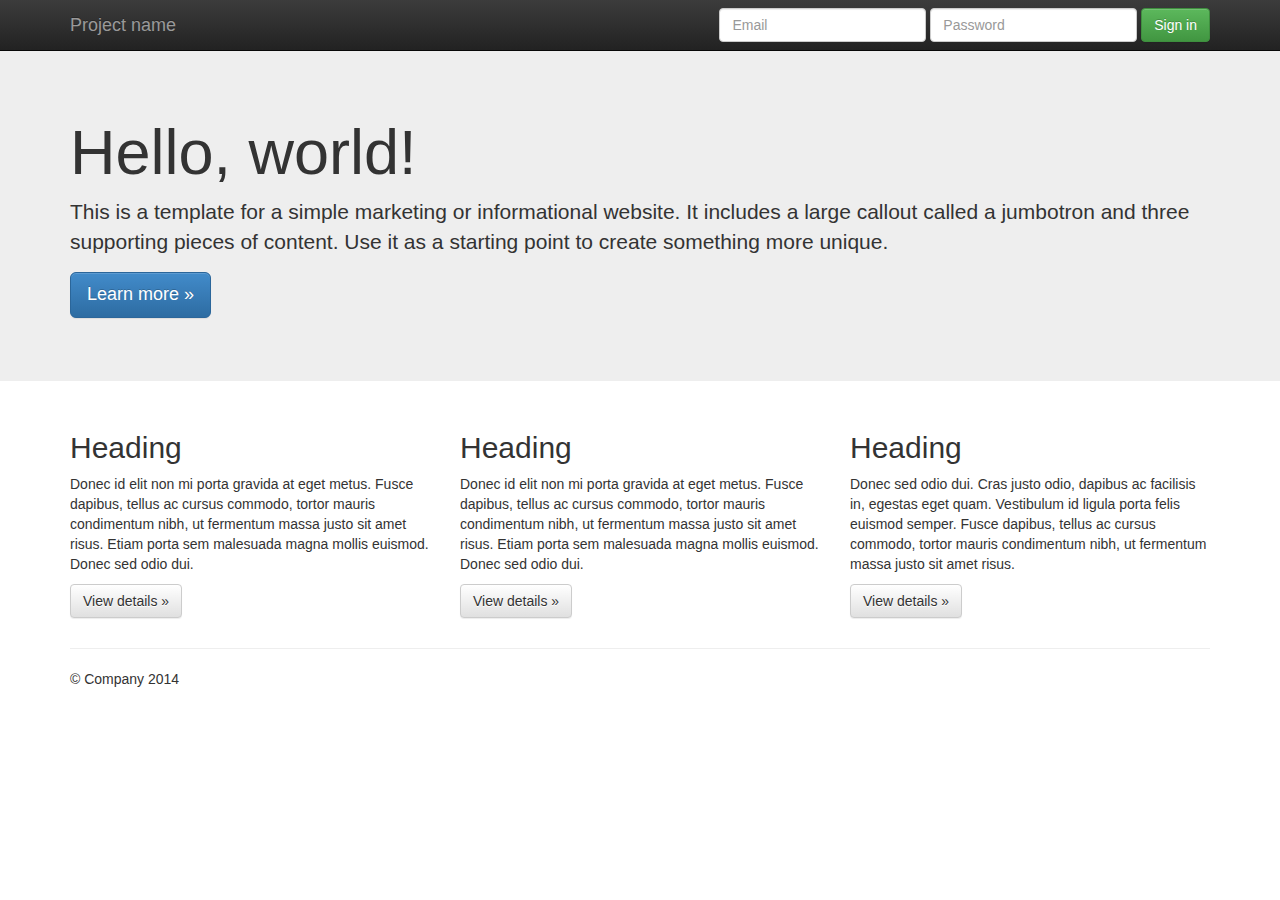
==== index.html @ 672695da "First commit, HTML5 boilerplate to start off." ====
<!DOCTYPE html>
<!--[if lt IE 7]>      <html class="no-js lt-ie9 lt-ie8 lt-ie7"> <![endif]-->
<!--[if IE 7]>         <html class="no-js lt-ie9 lt-ie8"> <![endif]-->
<!--[if IE 8]>         <html class="no-js lt-ie9"> <![endif]-->
<!--[if gt IE 8]><!--> <html class="no-js"> <!--<![endif]-->
    <head>
        <meta charset="utf-8">
        <meta http-equiv="X-UA-Compatible" content="IE=edge,chrome=1">
        <title></title>
        <meta name="description" content="">
        <meta name="viewport" content="width=device-width, initial-scale=1">

        <link rel="stylesheet" href="css/bootstrap.min.css">
        <style>
            body {
                padding-top: 50px;
                padding-bottom: 20px;
            }
        </style>
        <link rel="stylesheet" href="css/bootstrap-theme.min.css">
        <link rel="stylesheet" href="css/main.css">

        <script src="js/vendor/modernizr-2.6.2-respond-1.1.0.min.js"></script>
    </head>
    <body>
        <!--[if lt IE 7]>
            <p class="browsehappy">You are using an <strong>outdated</strong> browser. Please <a href="http://browsehappy.com/">upgrade your browser</a> to improve your experience.</p>
        <![endif]-->
    <div class="navbar navbar-inverse navbar-fixed-top" role="navigation">
      <div class="container">
        <div class="navbar-header">
          <button type="button" class="navbar-toggle" data-toggle="collapse" data-target=".navbar-collapse">
            <span class="sr-only">Toggle navigation</span>
            <span class="icon-bar"></span>
            <span class="icon-bar"></span>
            <span class="icon-bar"></span>
          </button>
          <a class="navbar-brand" href="#">Project name</a>
        </div>
        <div class="navbar-collapse collapse">
          <form class="navbar-form navbar-right" role="form">
            <div class="form-group">
              <input type="text" placeholder="Email" class="form-control">
            </div>
            <div class="form-group">
              <input type="password" placeholder="Password" class="form-control">
            </div>
            <button type="submit" class="btn btn-success">Sign in</button>
          </form>
        </div><!--/.navbar-collapse -->
      </div>
    </div>

    <!-- Main jumbotron for a primary marketing message or call to action -->
    <div class="jumbotron">
      <div class="container">
        <h1>Hello, world!</h1>
        <p>This is a template for a simple marketing or informational website. It includes a large callout called a jumbotron and three supporting pieces of content. Use it as a starting point to create something more unique.</p>
        <p><a class="btn btn-primary btn-lg" role="button">Learn more &raquo;</a></p>
      </div>
    </div>

    <div class="container">
      <!-- Example row of columns -->
      <div class="row">
        <div class="col-md-4">
          <h2>Heading</h2>
          <p>Donec id elit non mi porta gravida at eget metus. Fusce dapibus, tellus ac cursus commodo, tortor mauris condimentum nibh, ut fermentum massa justo sit amet risus. Etiam porta sem malesuada magna mollis euismod. Donec sed odio dui. </p>
          <p><a class="btn btn-default" href="#" role="button">View details &raquo;</a></p>
        </div>
        <div class="col-md-4">
          <h2>Heading</h2>
          <p>Donec id elit non mi porta gravida at eget metus. Fusce dapibus, tellus ac cursus commodo, tortor mauris condimentum nibh, ut fermentum massa justo sit amet risus. Etiam porta sem malesuada magna mollis euismod. Donec sed odio dui. </p>
          <p><a class="btn btn-default" href="#" role="button">View details &raquo;</a></p>
       </div>
        <div class="col-md-4">
          <h2>Heading</h2>
          <p>Donec sed odio dui. Cras justo odio, dapibus ac facilisis in, egestas eget quam. Vestibulum id ligula porta felis euismod semper. Fusce dapibus, tellus ac cursus commodo, tortor mauris condimentum nibh, ut fermentum massa justo sit amet risus.</p>
          <p><a class="btn btn-default" href="#" role="button">View details &raquo;</a></p>
        </div>
      </div>

      <hr>

      <footer>
        <p>&copy; Company 2014</p>
      </footer>
    </div> <!-- /container -->        <script src="//ajax.googleapis.com/ajax/libs/jquery/1.11.0/jquery.min.js"></script>
        <script>window.jQuery || document.write('<script src="js/vendor/jquery-1.11.0.min.js"><\/script>')</script>

        <script src="js/vendor/bootstrap.min.js"></script>

        <script src="js/main.js"></script>

        <!-- Google Analytics: change UA-XXXXX-X to be your site's ID. -->
        <script>
            (function(b,o,i,l,e,r){b.GoogleAnalyticsObject=l;b[l]||(b[l]=
            function(){(b[l].q=b[l].q||[]).push(arguments)});b[l].l=+new Date;
            e=o.createElement(i);r=o.getElementsByTagName(i)[0];
            e.src='//www.google-analytics.com/analytics.js';
            r.parentNode.insertBefore(e,r)}(window,document,'script','ga'));
            ga('create','UA-XXXXX-X');ga('send','pageview');
        </script>
    </body>
</html>
---- css/main.css ----
/* ==========================================================================
   Author's custom styles
   ========================================================================== */
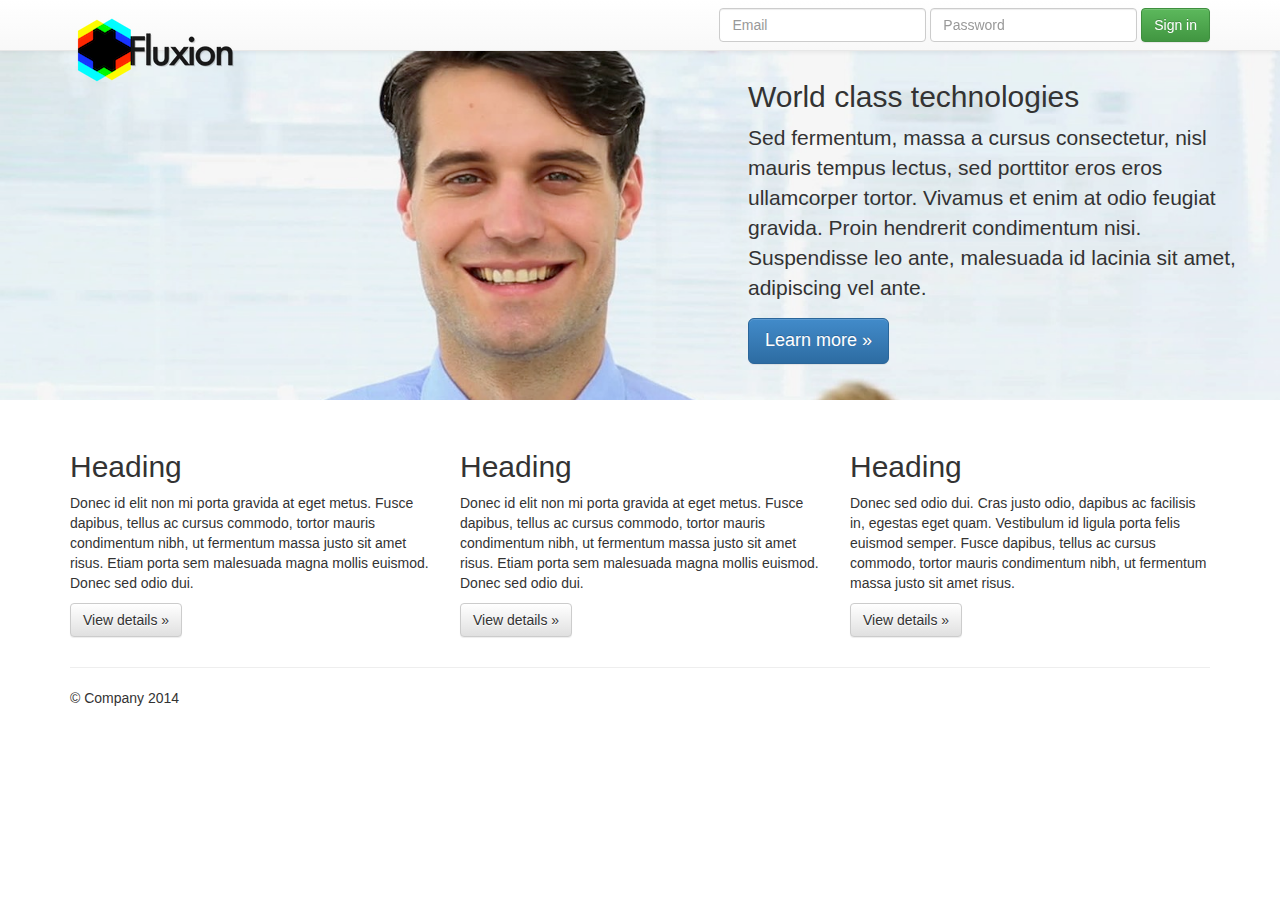
==== commit b84b64f5: "Added the logo and header text posisions" ====
--- a/index.html
+++ b/index.html
@@ -5,8 +5,7 @@
 <!--[if gt IE 8]><!--> <html class="no-js"> <!--<![endif]-->
     <head>
         <meta charset="utf-8">
-        <meta http-equiv="X-UA-Compatible" content="IE=edge,chrome=1">
-        <title></title>
+        <title>Fluxion Technologies</title>
         <meta name="description" content="">
         <meta name="viewport" content="width=device-width, initial-scale=1">
 
@@ -26,7 +25,7 @@
         <!--[if lt IE 7]>
             <p class="browsehappy">You are using an <strong>outdated</strong> browser. Please <a href="http://browsehappy.com/">upgrade your browser</a> to improve your experience.</p>
         <![endif]-->
-    <div class="navbar navbar-inverse navbar-fixed-top" role="navigation">
+    <div class="navbar navbar-default navbar-fixed-top" role="navigation">
       <div class="container">
         <div class="navbar-header">
           <button type="button" class="navbar-toggle" data-toggle="collapse" data-target=".navbar-collapse">
@@ -35,7 +34,9 @@
             <span class="icon-bar"></span>
             <span class="icon-bar"></span>
           </button>
-          <a class="navbar-brand" href="#">Project name</a>
+          <a class="navbar-brand" href="#">
+            <img src="img/fluxion-logo.png" alt="Fluxion Technologies" />
+          </a>
         </div>
         <div class="navbar-collapse collapse">
           <form class="navbar-form navbar-right" role="form">
@@ -53,9 +54,9 @@
 
     <!-- Main jumbotron for a primary marketing message or call to action -->
     <div class="jumbotron">
-      <div class="container">
-        <h1>Hello, world!</h1>
-        <p>This is a template for a simple marketing or informational website. It includes a large callout called a jumbotron and three supporting pieces of content. Use it as a starting point to create something more unique.</p>
+      <div class="header-content">
+        <h2>World class technologies</h2>
+        <p>Sed fermentum, massa a cursus consectetur, nisl mauris tempus lectus, sed porttitor eros eros ullamcorper tortor. Vivamus et enim at odio feugiat gravida. Proin hendrerit condimentum nisi. Suspendisse leo ante, malesuada id lacinia sit amet, adipiscing vel ante.</p>
         <p><a class="btn btn-primary btn-lg" role="button">Learn more &raquo;</a></p>
       </div>
     </div>
@@ -91,15 +92,5 @@
         <script src="js/vendor/bootstrap.min.js"></script>
 
         <script src="js/main.js"></script>
-
-        <!-- Google Analytics: change UA-XXXXX-X to be your site's ID. -->
-        <script>
-            (function(b,o,i,l,e,r){b.GoogleAnalyticsObject=l;b[l]||(b[l]=
-            function(){(b[l].q=b[l].q||[]).push(arguments)});b[l].l=+new Date;
-            e=o.createElement(i);r=o.getElementsByTagName(i)[0];
-            e.src='//www.google-analytics.com/analytics.js';
-            r.parentNode.insertBefore(e,r)}(window,document,'script','ga'));
-            ga('create','UA-XXXXX-X');ga('send','pageview');
-        </script>
     </body>
 </html>
--- a/css/main.css
+++ b/css/main.css
@@ -3,6 +3,23 @@
 /* ==========================================================================
    Author's custom styles
    ========================================================================== */
+
+.jumbotron {
+	background-image: url(../img/business-guy.jpg);
+	background-size: 100% auto;
+	background-repeat: no-repeat;
+	position: relative;
+	height: 350px;
+}
+
+.header-content {
+	position: absolute;
+	right: 20px;
+	top: 10px;
+	width: 40%;
+}
+
+.navbar
 
 
 
@@ -11,12 +28,3 @@
 
 
 
-
-
-
-
-
-
-
-
-
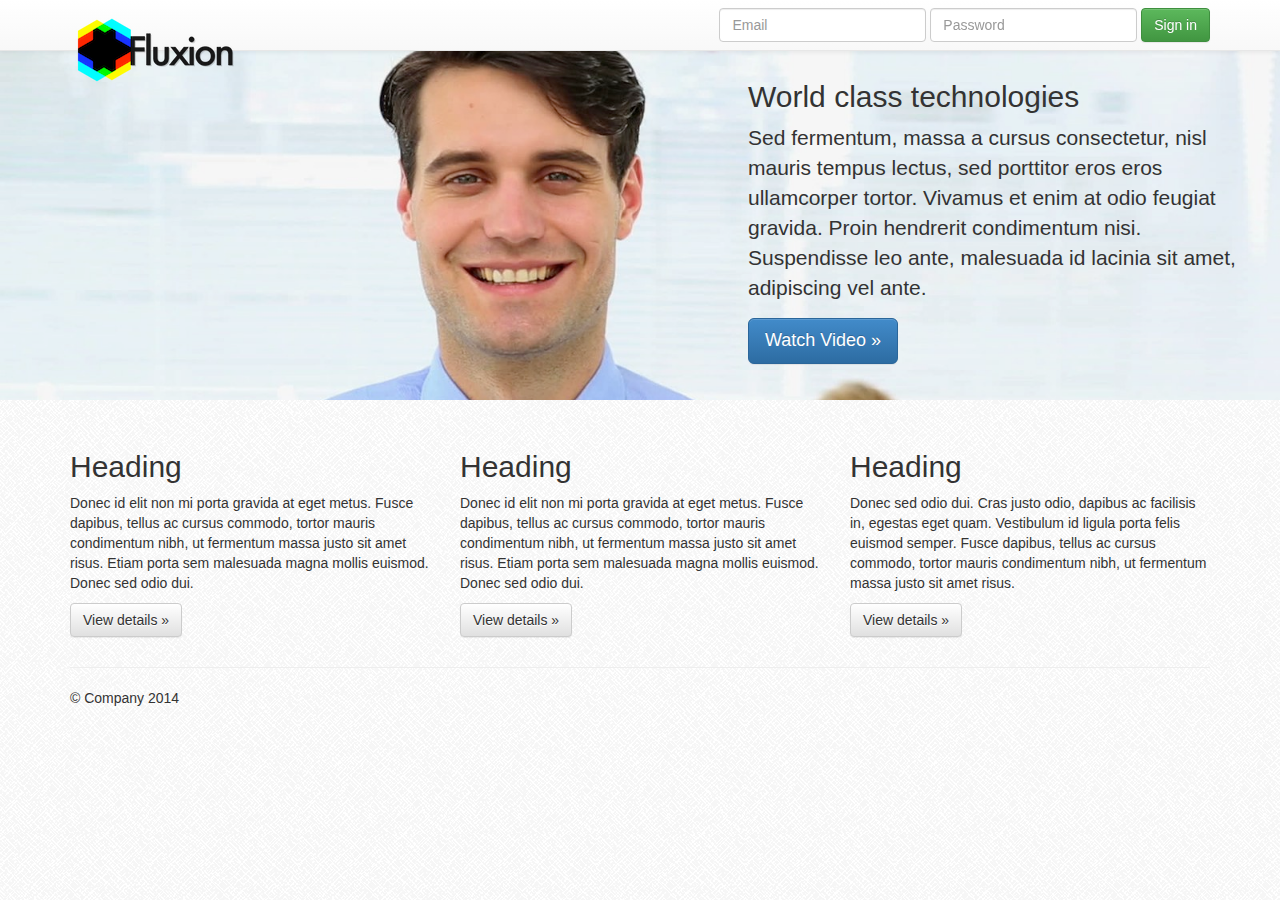
==== commit 1f6c9b45: "Started adding video pop up window" ====
--- a/index.html
+++ b/index.html
@@ -57,7 +57,7 @@
       <div class="header-content">
         <h2>World class technologies</h2>
         <p>Sed fermentum, massa a cursus consectetur, nisl mauris tempus lectus, sed porttitor eros eros ullamcorper tortor. Vivamus et enim at odio feugiat gravida. Proin hendrerit condimentum nisi. Suspendisse leo ante, malesuada id lacinia sit amet, adipiscing vel ante.</p>
-        <p><a class="btn btn-primary btn-lg" role="button">Learn more &raquo;</a></p>
+        <p><a class="btn btn-primary btn-lg" role="button" data-toggle="modal" data-target="#myModal">Watch Video &raquo;</a></p>
       </div>
     </div>
 
@@ -86,11 +86,30 @@
       <footer>
         <p>&copy; Company 2014</p>
       </footer>
-    </div> <!-- /container -->        <script src="//ajax.googleapis.com/ajax/libs/jquery/1.11.0/jquery.min.js"></script>
-        <script>window.jQuery || document.write('<script src="js/vendor/jquery-1.11.0.min.js"><\/script>')</script>
+    </div> <!-- /container -->
 
-        <script src="js/vendor/bootstrap.min.js"></script>
+    <div class="modal fade" id="myModal">
+      <div class="modal-dialog">
+        <div class="modal-content">
+          <div class="modal-header">
+            <button type="button" class="close" data-dismiss="modal" aria-hidden="true">&times;</button>
+            <h4 class="modal-title">Modal title</h4>
+          </div>
+          <div class="modal-body">
+            <iframe width="560" height="315" src="//www.youtube.com/embed/nmTSlK1ORig?list=UUYko1jilJqtM0MNzv1CS88A" frameborder="0" allowfullscreen></iframe>
+          </div>
+          <div class="modal-footer">
+            <button type="button" class="btn btn-default" data-dismiss="modal">Close</button>
+            <button type="button" class="btn btn-primary">Save changes</button>
+          </div>
+        </div><!-- /.modal-content -->
+      </div><!-- /.modal-dialog -->
+    </div><!-- /.modal -->
 
-        <script src="js/main.js"></script>
-    </body>
+    <script src="js/vendor/jquery-1.11.0.min.js"></script>
+
+    <script src="js/vendor/bootstrap.min.js"></script>
+
+    <script src="js/main.js"></script>
+  </body>
 </html>
--- a/css/main.css
+++ b/css/main.css
@@ -4,12 +4,16 @@
    Author's custom styles
    ========================================================================== */
 
+body {
+	background: url(../img/greyzz.png);
+}
+
 .jumbotron {
 	background-image: url(../img/business-guy.jpg);
 	background-size: 100% auto;
 	background-repeat: no-repeat;
 	position: relative;
-	height: 350px;
+	min-height: 350px;
 }
 
 .header-content {
@@ -19,7 +23,9 @@
 	width: 40%;
 }
 
-.navbar
+h2 .header-content {
+	color: #0C5D9E;
+}
 
 
 
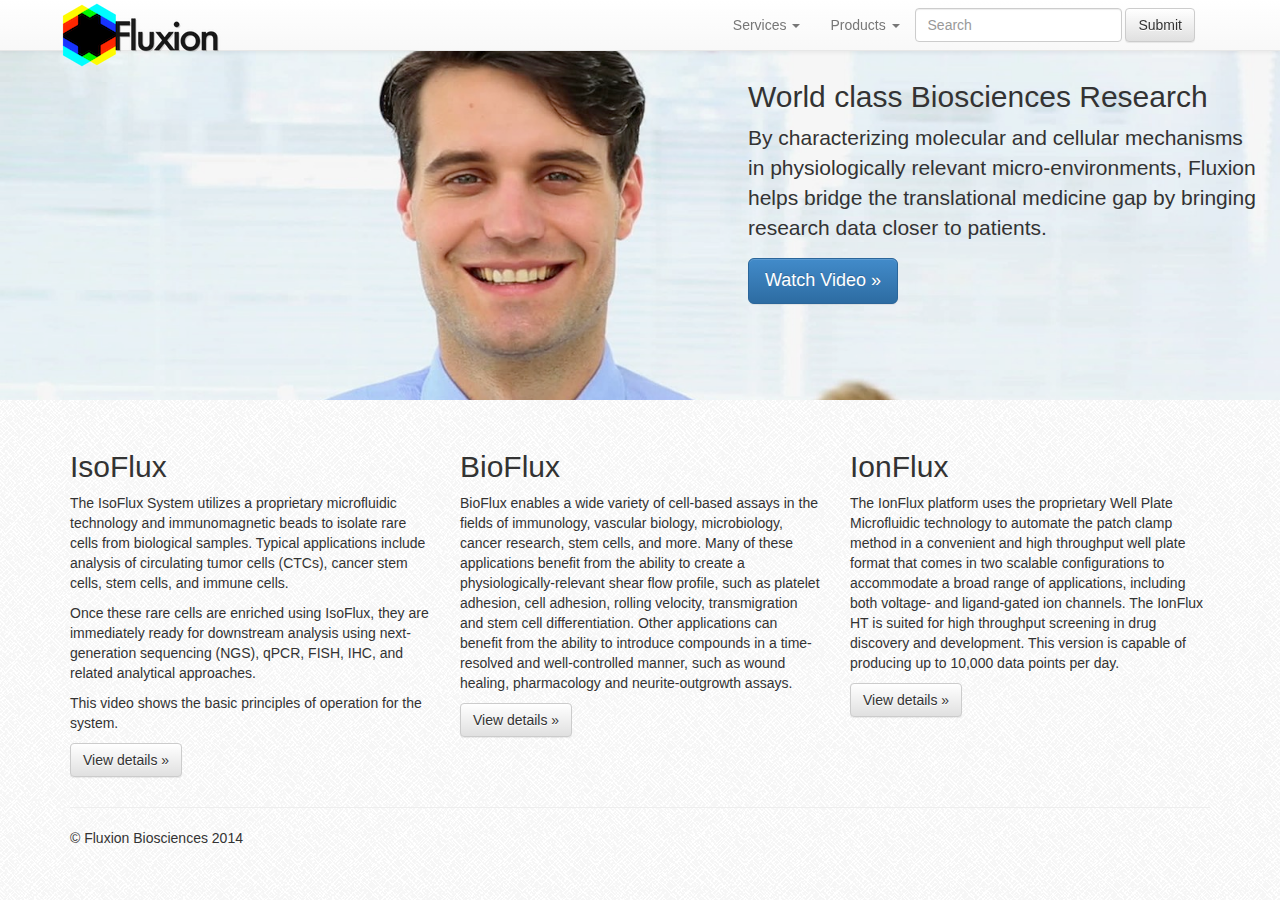
==== commit 412d1e94: "Updated the layout and index.html" ====
--- a/index.html
+++ b/index.html
@@ -38,25 +38,43 @@
             <img src="img/fluxion-logo.png" alt="Fluxion Technologies" />
           </a>
         </div>
-        <div class="navbar-collapse collapse">
-          <form class="navbar-form navbar-right" role="form">
+        <!-- Collect the nav links, forms, and other content for toggling -->
+        <div class="collapse navbar-collapse" id="bs-example-navbar-collapse-1">
+          <form class="navbar-form navbar-right" role="search">
             <div class="form-group">
-              <input type="text" placeholder="Email" class="form-control">
+              <input type="text" class="form-control" placeholder="Search">
             </div>
-            <div class="form-group">
-              <input type="password" placeholder="Password" class="form-control">
-            </div>
-            <button type="submit" class="btn btn-success">Sign in</button>
+            <button type="submit" class="btn btn-default">Submit</button>
           </form>
-        </div><!--/.navbar-collapse -->
+          <ul class="nav navbar-nav navbar-right">
+            <li class="dropdown">
+              <a href="#" class="dropdown-toggle" data-toggle="dropdown">Services <b class="caret"></b></a>
+              <ul class="dropdown-menu">
+                <li><a href="#">BioSciences Testing</a></li>
+                <li><a href="#">Research</a></li>
+                <li><a href="#">Consulting</a></li>
+                <li class="divider"></li>
+                <li><a href="#">Contact Us</a></li>
+              </ul>
+            </li>
+            <li class="dropdown">
+              <a href="#" class="dropdown-toggle" data-toggle="dropdown">Products <b class="caret"></b></a>
+              <ul class="dropdown-menu">
+                <li><a href="#">IsoFlux</a></li>
+                <li><a href="#">BioFlux</a></li>
+                <li><a href="#">IonFlux</a></li>
+              </ul>
+            </li>
+          </ul>
+        </div><!-- /.navbar-collapse -->
       </div>
     </div>
 
     <!-- Main jumbotron for a primary marketing message or call to action -->
     <div class="jumbotron">
       <div class="header-content">
-        <h2>World class technologies</h2>
-        <p>Sed fermentum, massa a cursus consectetur, nisl mauris tempus lectus, sed porttitor eros eros ullamcorper tortor. Vivamus et enim at odio feugiat gravida. Proin hendrerit condimentum nisi. Suspendisse leo ante, malesuada id lacinia sit amet, adipiscing vel ante.</p>
+        <h2>World class Biosciences Research</h2>
+        <p>By characterizing molecular and cellular mechanisms in physiologically relevant micro-environments, Fluxion helps bridge the translational medicine gap by bringing research data closer to patients.</p>
         <p><a class="btn btn-primary btn-lg" role="button" data-toggle="modal" data-target="#myModal">Watch Video &raquo;</a></p>
       </div>
     </div>
@@ -65,18 +83,20 @@
       <!-- Example row of columns -->
       <div class="row">
         <div class="col-md-4">
-          <h2>Heading</h2>
-          <p>Donec id elit non mi porta gravida at eget metus. Fusce dapibus, tellus ac cursus commodo, tortor mauris condimentum nibh, ut fermentum massa justo sit amet risus. Etiam porta sem malesuada magna mollis euismod. Donec sed odio dui. </p>
+          <h2>IsoFlux</h2>
+          <p>The IsoFlux System utilizes a proprietary microfluidic technology and immunomagnetic beads to isolate rare cells from biological samples. Typical applications include analysis of circulating tumor cells (CTCs), cancer stem cells, stem cells, and immune cells.</p>
+          <p>Once these rare cells are enriched using IsoFlux, they are immediately ready for downstream analysis using next-generation sequencing (NGS), qPCR, FISH, IHC, and related analytical approaches.</p>
+          <p>This video shows the basic principles of operation for the system.</p>
           <p><a class="btn btn-default" href="#" role="button">View details &raquo;</a></p>
         </div>
         <div class="col-md-4">
-          <h2>Heading</h2>
-          <p>Donec id elit non mi porta gravida at eget metus. Fusce dapibus, tellus ac cursus commodo, tortor mauris condimentum nibh, ut fermentum massa justo sit amet risus. Etiam porta sem malesuada magna mollis euismod. Donec sed odio dui. </p>
+          <h2>BioFlux</h2>
+          <p>BioFlux enables a wide variety of cell-based assays in the fields of immunology, vascular biology, microbiology, cancer research, stem cells, and more. Many of these applications benefit from the ability to create a physiologically-relevant shear flow profile, such as platelet adhesion, cell adhesion, rolling velocity, transmigration and stem cell differentiation. Other applications can benefit from the ability to introduce compounds in a time-resolved and well-controlled manner, such as wound healing, pharmacology and neurite-outgrowth assays.</p>
           <p><a class="btn btn-default" href="#" role="button">View details &raquo;</a></p>
        </div>
         <div class="col-md-4">
-          <h2>Heading</h2>
-          <p>Donec sed odio dui. Cras justo odio, dapibus ac facilisis in, egestas eget quam. Vestibulum id ligula porta felis euismod semper. Fusce dapibus, tellus ac cursus commodo, tortor mauris condimentum nibh, ut fermentum massa justo sit amet risus.</p>
+          <h2>IonFlux</h2>
+          <p>The IonFlux platform uses the proprietary Well Plate Microfluidic technology to automate the patch clamp method in a convenient and high throughput well plate format that comes in two scalable configurations to accommodate a broad range of applications, including both voltage- and ligand-gated ion channels. The IonFlux HT is suited for high throughput screening in drug discovery and development. This version is capable of producing up to 10,000 data points per day.</p>
           <p><a class="btn btn-default" href="#" role="button">View details &raquo;</a></p>
         </div>
       </div>
@@ -84,7 +104,7 @@
       <hr>
 
       <footer>
-        <p>&copy; Company 2014</p>
+        <p>&copy; Fluxion Biosciences 2014</p>
       </footer>
     </div> <!-- /container -->
 
@@ -100,7 +120,6 @@
           </div>
           <div class="modal-footer">
             <button type="button" class="btn btn-default" data-dismiss="modal">Close</button>
-            <button type="button" class="btn btn-primary">Save changes</button>
           </div>
         </div><!-- /.modal-content -->
       </div><!-- /.modal-dialog -->
--- a/css/main.css
+++ b/css/main.css
@@ -6,6 +6,10 @@
 
 body {
 	background: url(../img/greyzz.png);
+}
+
+.container, .navbar, body {
+	min-width: 1024px;
 }
 
 .jumbotron {
@@ -27,6 +31,9 @@
 	color: #0C5D9E;
 }
 
+.navbar-brand {
+	padding:0;
+}
 
 
 
@@ -34,3 +41,4 @@
 
 
 
+
